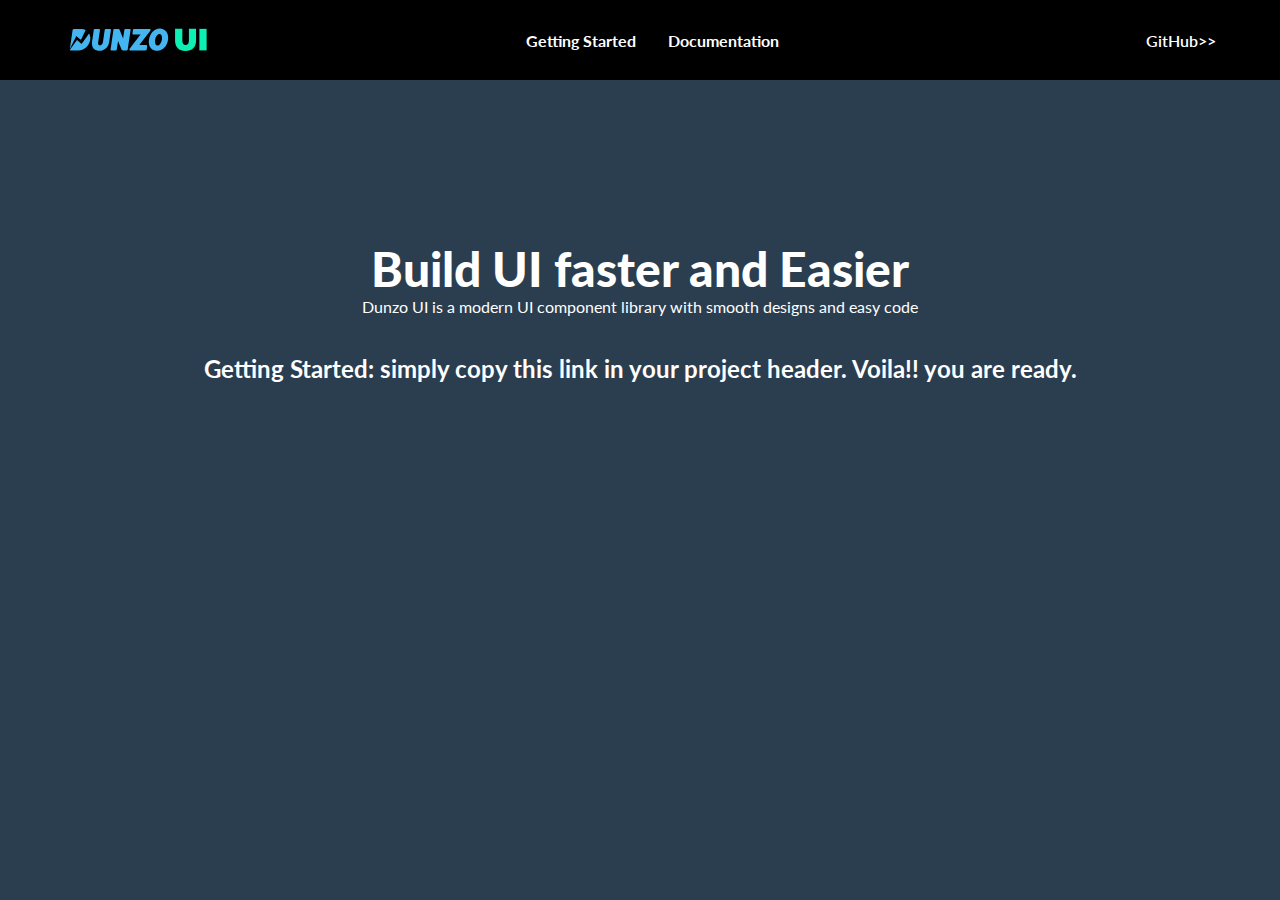
==== gettingStarted.html @ 7bd7f299 "added getting started page and updated hover properties to a link" ====
<!DOCTYPE html>
<html lang="en">

<head>
    <meta charset="UTF-8">
    <meta http-equiv="X-UA-Compatible" content="IE=edge">
    <meta name="viewport" content="width=device-width, initial-scale=1.0">
    <title>Getting Started</title>


    <link rel="stylesheet" href="gettingStarted.css">

</head>

<body class="grey-bg">
    <item class="navb white-font margin-zero">
        <img src="images/dunzo logo2.svg" class="navb-logo">
        <ul class="navb-li">
            <li class="navb-li-item"><a href="#" class="link">Getting Started</a></li>

            <li class="navb-li-item"><a href="index.html" class="link">Documentation</a></li>
        </ul>
        <item><a class="navb-link" href="https://github.com/saisumanthkacham/Dunzo-UI">GitHub>></a></item>
    </item>

    <item class="center">
        <h2 class="big-font"> Build UI faster and Easier</h2>
        <p>Dunzo UI is a modern UI component library with smooth designs and easy code</p>
        <br><br>
        <h2>Getting Started: simply copy this link in your project header. Voila!! you are ready.</h2>
    </item>






</body>


</html>
---- gettingStarted.css ----
@import url('https://fonts.googleapis.com/css2?family=Lato:ital,wght@0,300;0,400;0,700;0,900;1,900&display=swap');
body {
    height: 100vh;
}

* {
    margin: 0;
    padding: 0;
    font-family: 'Lato', sans-serif;
}

.white-bg {
    background-color: white;
}

.black-bg {
    background-color: black;
}

.black-font {
    color: black;
}

.white-font {
    color: white;
}

.grey-bg {
    background-color: #2B3E50;
}

.margin-zero {
    margin: 0;
}

.big-font {
    font-weight: 900;
    font-size: 3rem;
}

.center {
    display: flex;
    flex-direction: column;
    justify-content: center;
    align-items: center;
    margin: 10rem auto;
    color: white;
}

.link {
    text-decoration: none;
    color: white;
}

.link:visited {
    text-decoration: none;
    color: white;
}

.link:hover {
    color: #44b5f1
}

.navb {
    background-color: black;
    height: 5rem;
    display: flex;
    flex-direction: row;
    width: 100%;
    justify-content: space-between;
    align-items: center;
}

.navb-logo {
    width: 150px;
    height: 50px;
    padding: 0.5rem 0.5rem 0.5rem 4rem;
}

.navb-li {
    display: flex;
    flex-direction: row;
    list-style-type: none;
    margin: 1rem, auto;
}

.navb-link:visited {
    text-decoration: none;
    color: white;
}

.navb-link:hover {
    color: #44b5f1
}

.navb-li-item {
    margin: 1rem;
    font-size: medium;
    font-weight: 700;
    color: var(--white-color);
}

.navb-link {
    text-decoration: none;
    color: white;
    font-weight: 600;
    margin: 0.5rem 4rem;
}
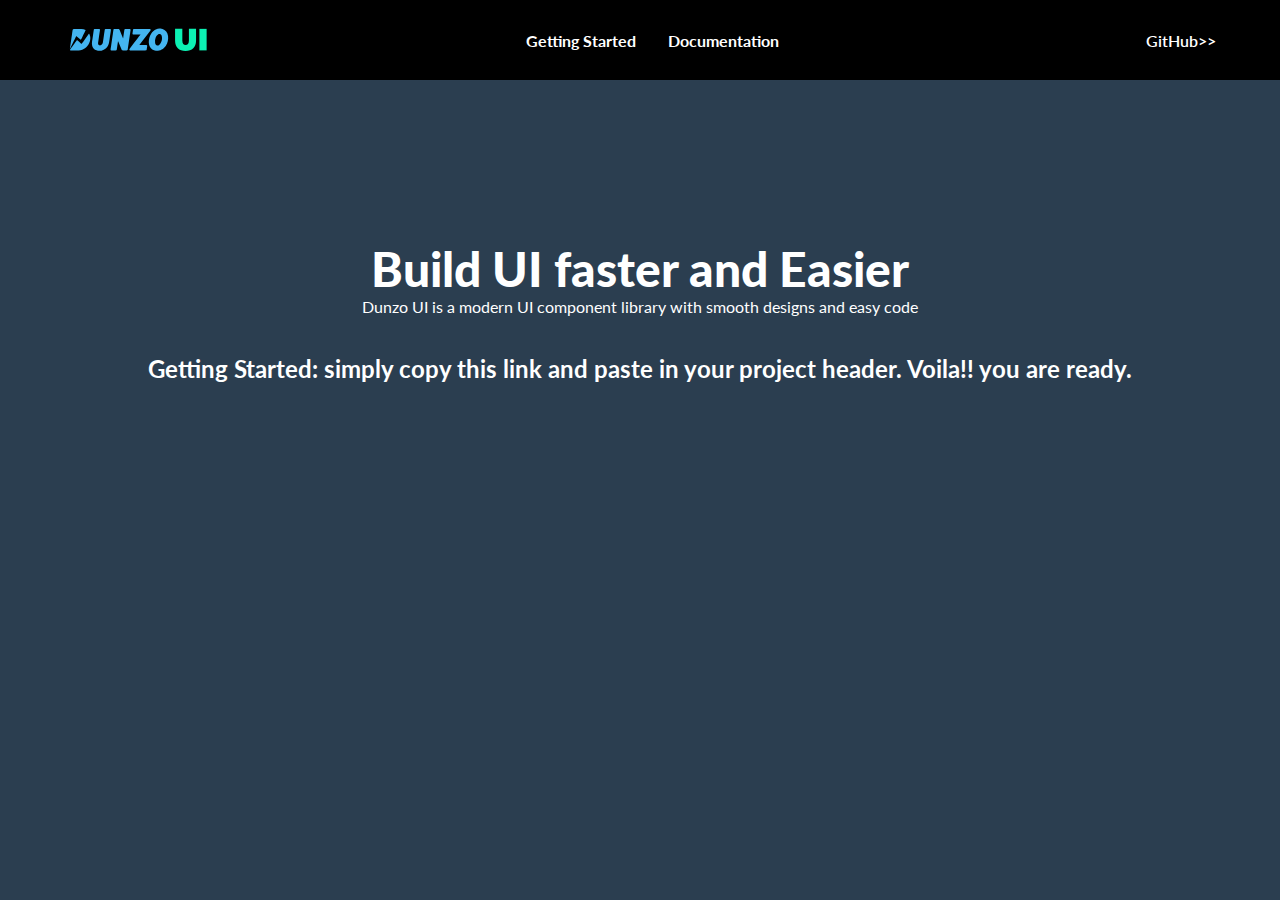
==== commit 203d76ad: "para refactor" ====
--- a/gettingStarted.html
+++ b/gettingStarted.html
@@ -27,7 +27,11 @@
         <h2 class="big-font"> Build UI faster and Easier</h2>
         <p>Dunzo UI is a modern UI component library with smooth designs and easy code</p>
         <br><br>
-        <h2>Getting Started: simply copy this link in your project header. Voila!! you are ready.</h2>
+        <h2>Getting Started: simply copy this link and paste in your project header. Voila!! you are ready.</h2>
+        <br><br>
+        <iframe src="https://carbon.now.sh/embed?bg=rgba%28171%2C+184%2C+195%2C+1%29&t=seti&wt=none&l=text%2Fx-c%2B%2Bsrc&ds=false&dsyoff=25px&dsblur=68px&wc=false&wa=true&pv=0px&ph=0px&ln=false&fl=1&fm=Hack&fs=14px&lh=133%25&si=false&es=2x&wm=false&code=%253Clink%2520rel%253D%2522stylesheet%2522%2520href%253D%2522https%253A%252F%252Fgithub.com%252Fsaisumanthkacham%252FDunzo-UI%252Fblob%252Fdevelopment%252Fcomponents.css%2522%253E"
+            style="width: 1024px; height: 473px; border:0; transform: scale(1); overflow:hidden;" sandbox="allow-scripts allow-same-origin">
+        </iframe>
     </item>
 
 
